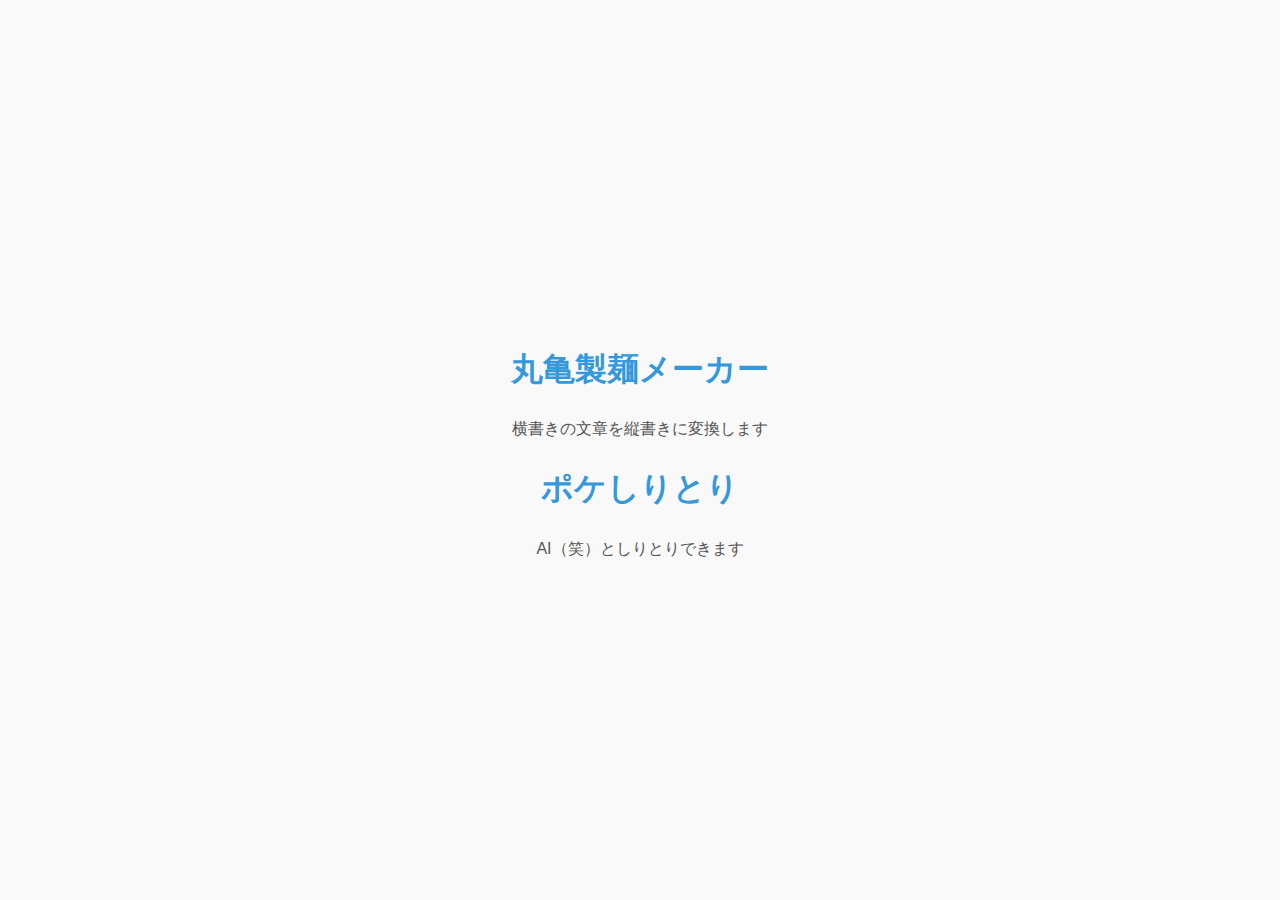
==== index.html @ 51efa76d "ポケモンしりとり追加" ====
<!DOCTYPE html>
<html lang="ja">
<head>
    <meta charset="UTF-8">
    <meta name="viewport" content="width=device-width, initial-scale=1.0">
    <title>Hoge Hub Page</title>
    <link rel="stylesheet" href="styles.css">
</head>
<body>
    <div class="container">
        <h1><a href="MarugaMaker">丸亀製麺メーカー</a></h1>
        <p>横書きの文章を縦書きに変換します</p>
        
        <h1><a href="PokeShiritori">ポケしりとり</a></h1>
        <p>AI（笑）としりとりできます</p>
    </div>
    
</body>
</html>
---- styles.css ----
body {
    font-family: Arial, sans-serif;
    line-height: 1.6;
    margin: 0;
    padding: 0;
    display: flex;
    justify-content: center;
    align-items: center;
    height: 100vh;
    background-color: #f9f9f9;
}

.container {
    text-align: center;
}

h1 a {
    text-decoration: none;
    color: #3498db;
}

h1 a:hover {
    color: #2c3e50;
}

p {
    color: #555;
}
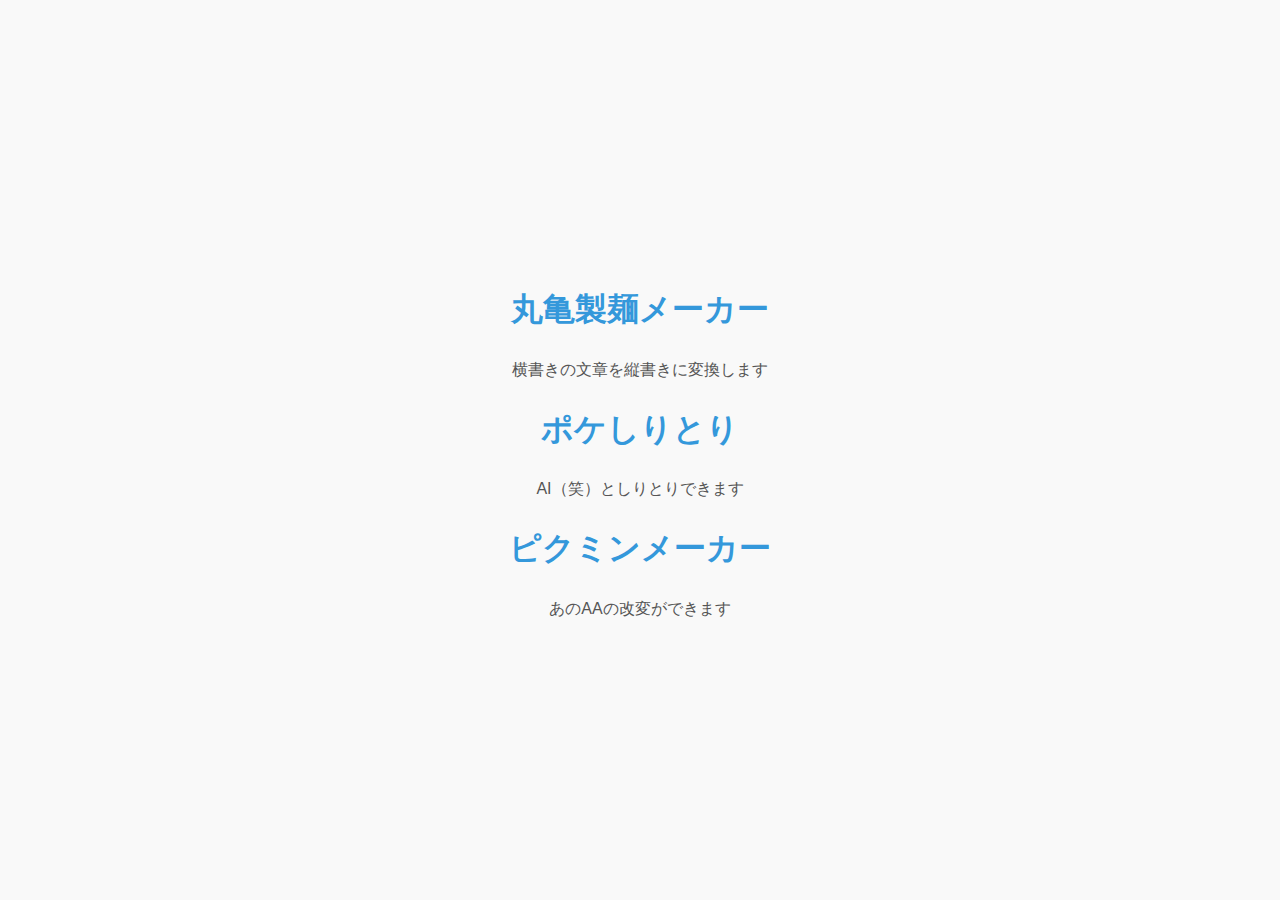
==== commit 8666c106: "Update index.html" ====
--- a/index.html
+++ b/index.html
@@ -13,6 +13,9 @@
         
         <h1><a href="PokeShiritori">ポケしりとり</a></h1>
         <p>AI（笑）としりとりできます</p>
+
+        <h1><a href="Pikmin">ピクミンメーカー</a></h1>
+        <p>あのAAの改変ができます</p>
     </div>
     
 </body>
